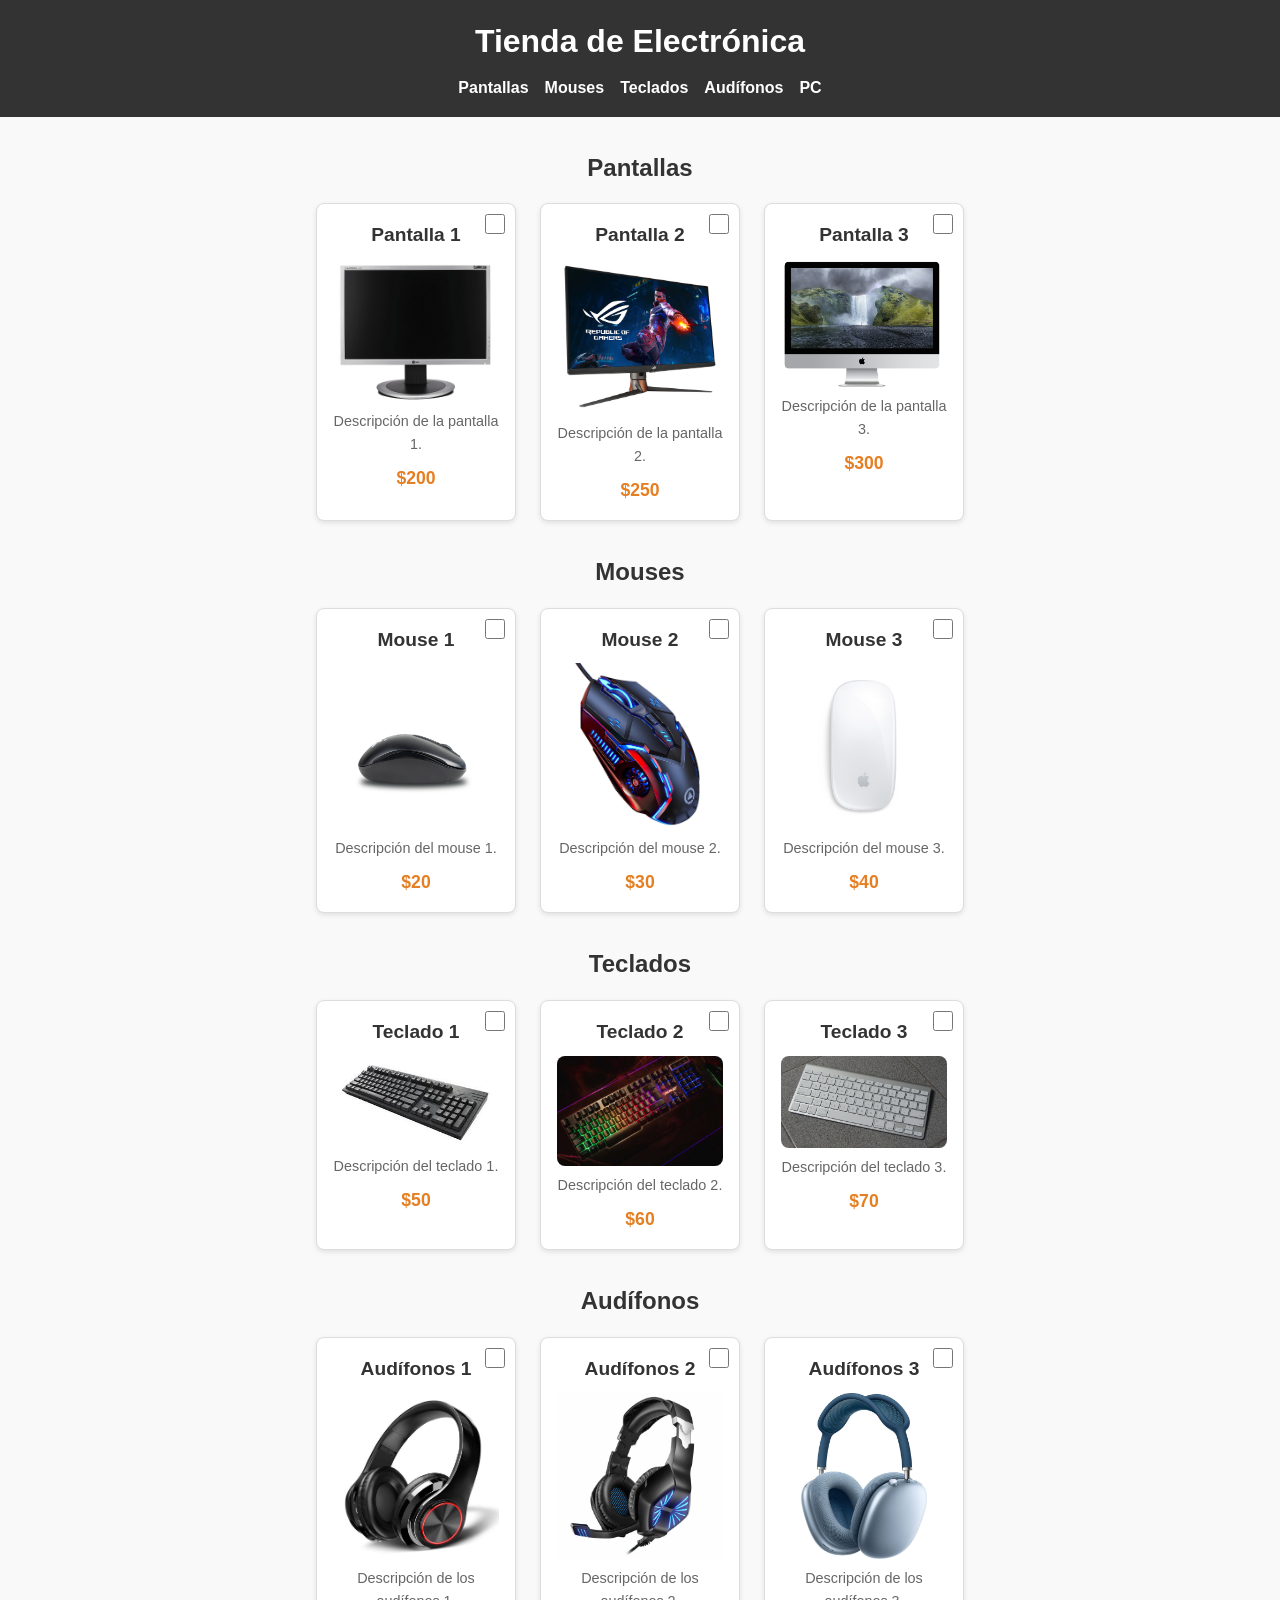
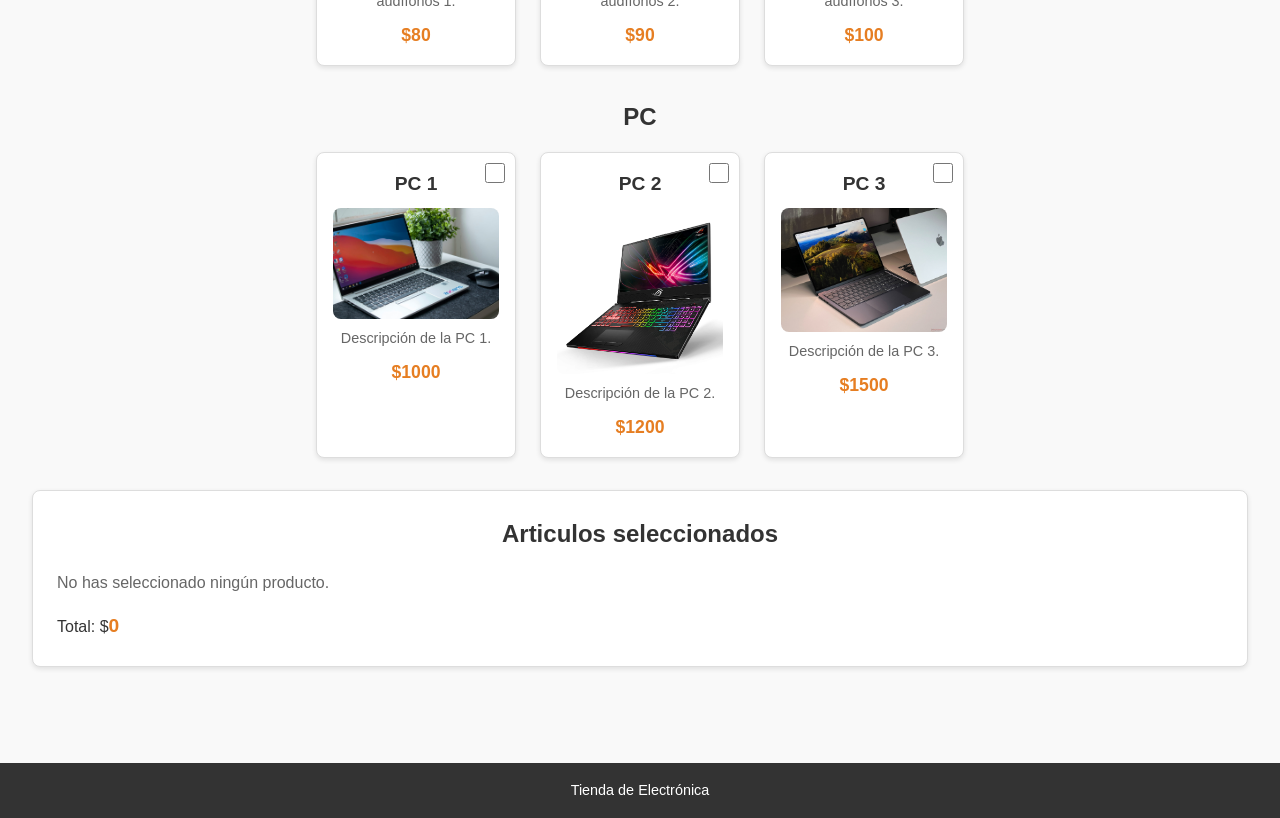
==== index.html @ 7e67e69d "first commit" ====
<!DOCTYPE html>
<html lang="es">
<head>
    <meta charset="UTF-8">
    <meta name="viewport" content="width=device-width, initial-scale=1.0">
    <title>Tienda de Electrónica</title>
    <link rel="stylesheet" href="styles.css">
</head>
<body>
    <header>
        <h1>Tienda de Electrónica</h1>
        <nav>
            <ul>
                <li><a href="#pantallas">Pantallas</a></li>
                <li><a href="#mousses">Mouses</a></li>
                <li><a href="#teclados">Teclados</a></li>
                <li><a href="#audifonos">Audífonos</a></li>
                <li><a href="#pc">PC</a></li>
            </ul>
        </nav>
    </header>

    <main>
        <!-- Sección de Pantallas -->
        <section id="pantallas">
            <h2>Pantallas</h2>
            <div class="productos">
                <div class="producto">
                    <input type="checkbox" id="pantalla1" data-nombre="Pantalla 1" data-precio="200">
                    <label for="pantalla1">
                        <h3>Pantalla 1</h3>
                        <img src="img/pantalla1.jpg" alt="Pantalla 1">
                        <p>Descripción de la pantalla 1.</p>
                        <span class="precio">$200</span>
                    </label>
                </div>
                <div class="producto">
                    <input type="checkbox" id="pantalla2" data-nombre="Pantalla 2" data-precio="250">
                    <label for="pantalla2">
                        <h3>Pantalla 2</h3>
                        <img src="img/pantalla2.jpg" alt="Pantalla 2">
                        <p>Descripción de la pantalla 2.</p>
                        <span class="precio">$250</span>
                    </label>
                </div>
                <div class="producto">
                    <input type="checkbox" id="pantalla3" data-nombre="Pantalla 3" data-precio="300">
                    <label for="pantalla3">
                        <h3>Pantalla 3</h3>
                        <img src="img/pantalla3.jpg" alt="Pantalla 3">
                        <p>Descripción de la pantalla 3.</p>
                        <span class="precio">$300</span>
                    </label>
                </div>
            </div>
        </section>

        <!-- Sección de Mouses -->
        <section id="mousses">
            <h2>Mouses</h2>
            <div class="productos">
                <div class="producto">
                    <input type="checkbox" id="mouse1" data-nombre="Mouse 1" data-precio="20">
                    <label for="mouse1">
                        <h3>Mouse 1</h3>
                        <img src="img/mouse1.jpg" alt="Mouse 1">
                        <p>Descripción del mouse 1.</p>
                        <span class="precio">$20</span>
                    </label>
                </div>
                <div class="producto">
                    <input type="checkbox" id="mouse2" data-nombre="Mouse 2" data-precio="30">
                    <label for="mouse2">
                        <h3>Mouse 2</h3>
                        <img src="img/mouse2.jpg" alt="Mouse 2">
                        <p>Descripción del mouse 2.</p>
                        <span class="precio">$30</span>
                    </label>
                </div>
                <div class="producto">
                    <input type="checkbox" id="mouse3" data-nombre="Mouse 3" data-precio="40">
                    <label for="mouse3">
                        <h3>Mouse 3</h3>
                        <img src="img/mouse3.jpg" alt="Mouse 3">
                        <p>Descripción del mouse 3.</p>
                        <span class="precio">$40</span>
                    </label>
                </div>
            </div>
        </section>

        <!-- Sección de Teclados -->
        <section id="teclados">
            <h2>Teclados</h2>
            <div class="productos">
                <div class="producto">
                    <input type="checkbox" id="teclado1" data-nombre="Teclado 1" data-precio="50">
                    <label for="teclado1">
                        <h3>Teclado 1</h3>
                        <img src="img/teclado1.jpg" alt="Teclado 1">
                        <p>Descripción del teclado 1.</p>
                        <span class="precio">$50</span>
                    </label>
                </div>
                <div class="producto">
                    <input type="checkbox" id="teclado2" data-nombre="Teclado 2" data-precio="60">
                    <label for="teclado2">
                        <h3>Teclado 2</h3>
                        <img src="img/teclado2.jpg" alt="Teclado 2">
                        <p>Descripción del teclado 2.</p>
                        <span class="precio">$60</span>
                    </label>
                </div>
                <div class="producto">
                    <input type="checkbox" id="teclado3" data-nombre="Teclado 3" data-precio="70">
                    <label for="teclado3">
                        <h3>Teclado 3</h3>
                        <img src="img/teclado3.jpg" alt="Teclado 3">
                        <p>Descripción del teclado 3.</p>
                        <span class="precio">$70</span>
                    </label>
                </div>
            </div>
        </section>

        <!-- Sección de Audífonos -->
        <section id="audifonos">
            <h2>Audífonos</h2>
            <div class="productos">
                <div class="producto">
                    <input type="checkbox" id="audifonos1" data-nombre="Audífonos 1" data-precio="80">
                    <label for="audifonos1">
                        <h3>Audífonos 1</h3>
                        <img src="img/audifonos1.jpg" alt="Audífonos 1">
                        <p>Descripción de los audífonos 1.</p>
                        <span class="precio">$80</span>
                    </label>
                </div>
                <div class="producto">
                    <input type="checkbox" id="audifonos2" data-nombre="Audífonos 2" data-precio="90">
                    <label for="audifonos2">
                        <h3>Audífonos 2</h3>
                        <img src="img/audifonos2.jpg" alt="Audífonos 2">
                        <p>Descripción de los audífonos 2.</p>
                        <span class="precio">$90</span>
                    </label>
                </div>
                <div class="producto">
                    <input type="checkbox" id="audifonos3" data-nombre="Audífonos 3" data-precio="100">
                    <label for="audifonos3">
                        <h3>Audífonos 3</h3>
                        <img src="img/audifonos3.jpg" alt="Audífonos 3">
                        <p>Descripción de los audífonos 3.</p>
                        <span class="precio">$100</span>
                    </label>
                </div>
            </div>
        </section>

        <!-- Sección de PC -->
        <section id="pc">
            <h2>PC</h2>
            <div class="productos">
                <div class="producto">
                    <input type="checkbox" id="pc1" data-nombre="PC 1" data-precio="1000">
                    <label for="pc1">
                        <h3>PC 1</h3>
                        <img src="img/pc1.jpg" alt="PC 1">
                        <p>Descripción de la PC 1.</p>
                        <span class="precio">$1000</span>
                    </label>
                </div>
                <div class="producto">
                    <input type="checkbox" id="pc2" data-nombre="PC 2" data-precio="1200">
                    <label for="pc2">
                        <h3>PC 2</h3>
                        <img src="img/pc2.jpg" alt="PC 2">
                        <p>Descripción de la PC 2.</p>
                        <span class="precio">$1200</span>
                    </label>
                </div>
                <div class="producto">
                    <input type="checkbox" id="pc3" data-nombre="PC 3" data-precio="1500">
                    <label for="pc3">
                        <h3>PC 3</h3>
                        <img src="img/pc3.jpg" alt="PC 3">
                        <p>Descripción de la PC 3.</p>
                        <span class="precio">$1500</span>
                    </label>
                </div>
            </div>
        </section>

        <!-- Sección de Resumen -->
        <section id="resumen">
            <h2>Articulos seleccionados</h2>
            <div id="lista-seleccionados">
                <p>No has seleccionado ningún producto.</p>
            </div>
            <p>Total: $<span id="total">0</span></p>
        </section>
    </main>

    <footer>
        <p>Tienda de Electrónica</p>
    </footer>

    <script src="script.js"></script>
</body>
</html>
---- styles.css ----
/* Estilos generales */
* {
    margin: 0;
    padding: 0;
    box-sizing: border-box;
}

body {
    font-family: Arial, sans-serif;
    line-height: 1.6;
    background-color: #f9f9f9;
    color: #333;
}

header {
    background-color: #333;
    color: #fff;
    padding: 1rem 0;
    text-align: center;
}

header h1 {
    margin-bottom: 0.5rem;
}

nav ul {
    list-style: none;
    display: flex;
    justify-content: center;
    gap: 1rem;
}

nav ul li a {
    color: #fff;
    text-decoration: none;
    font-weight: bold;
}

nav ul li a:hover {
    text-decoration: underline;
}

main {
    padding: 2rem;
}

section {
    margin-bottom: 2rem;
}

h2 {
    text-align: center;
    margin-bottom: 1rem;
    color: #333;
}

.productos {
    display: flex;
    flex-wrap: wrap;
    gap: 1.5rem;
    justify-content: center;
}

.producto {
    background-color: #fff;
    border: 1px solid #ddd;
    border-radius: 8px;
    padding: 1rem;
    width: 200px;
    text-align: center;
    box-shadow: 0 2px 5px rgba(0, 0, 0, 0.1);
    transition: transform 0.3s ease;
    position: relative; /* Para posicionar la casilla de verificación */
}

.producto:hover {
    transform: scale(1.05);
}

.producto input[type="checkbox"] {
    position: absolute;
    top: 10px;
    right: 10px;
    width: 20px;
    height: 20px;
    cursor: pointer;
}

.producto label {
    cursor: pointer;
    display: block;
}

.producto h3 {
    font-size: 1.2rem;
    margin-bottom: 0.5rem;
    color: #333;
}

.producto p {
    font-size: 0.9rem;
    color: #666;
    margin-bottom: 0.5rem;
}

.precio {
    font-size: 1.1rem;
    font-weight: bold;
    color: #e67e22;
}

/* Estilo para las imágenes dentro de los productos */
.producto img {
    max-width: 100%; /* La imagen no será más ancha que su contenedor */
    height: auto; /* Mantener la proporción de aspecto */
    border-radius: 8px; /* Bordes redondeados para las imágenes */
    margin-bottom: 0.5rem; /* Espacio entre la imagen y el texto */
    display: block; /* Eliminar espacio extra debajo de la imagen */
    margin-left: auto; /* Centrar horizontalmente */
    margin-right: auto; /* Centrar horizontalmente */
}

/* Sección de Resumen */
#resumen {
    background-color: #fff;
    border: 1px solid #ddd;
    border-radius: 8px;
    padding: 1.5rem;
    box-shadow: 0 2px 5px rgba(0, 0, 0, 0.1);
    margin-top: 2rem;
}

#resumen h2 {
    margin-bottom: 1rem;
    color: #333;
}

#lista-seleccionados {
    margin-bottom: 1rem;
}

#lista-seleccionados p {
    font-size: 1rem;
    color: #666;
}

#total {
    font-size: 1.2rem;
    font-weight: bold;
    color: #e67e22;
}

footer {
    background-color: #333;
    color: #fff;
    text-align: center;
    padding: 1rem 0;
    margin-top: 2rem;
}

footer p {
    font-size: 0.9rem;
}
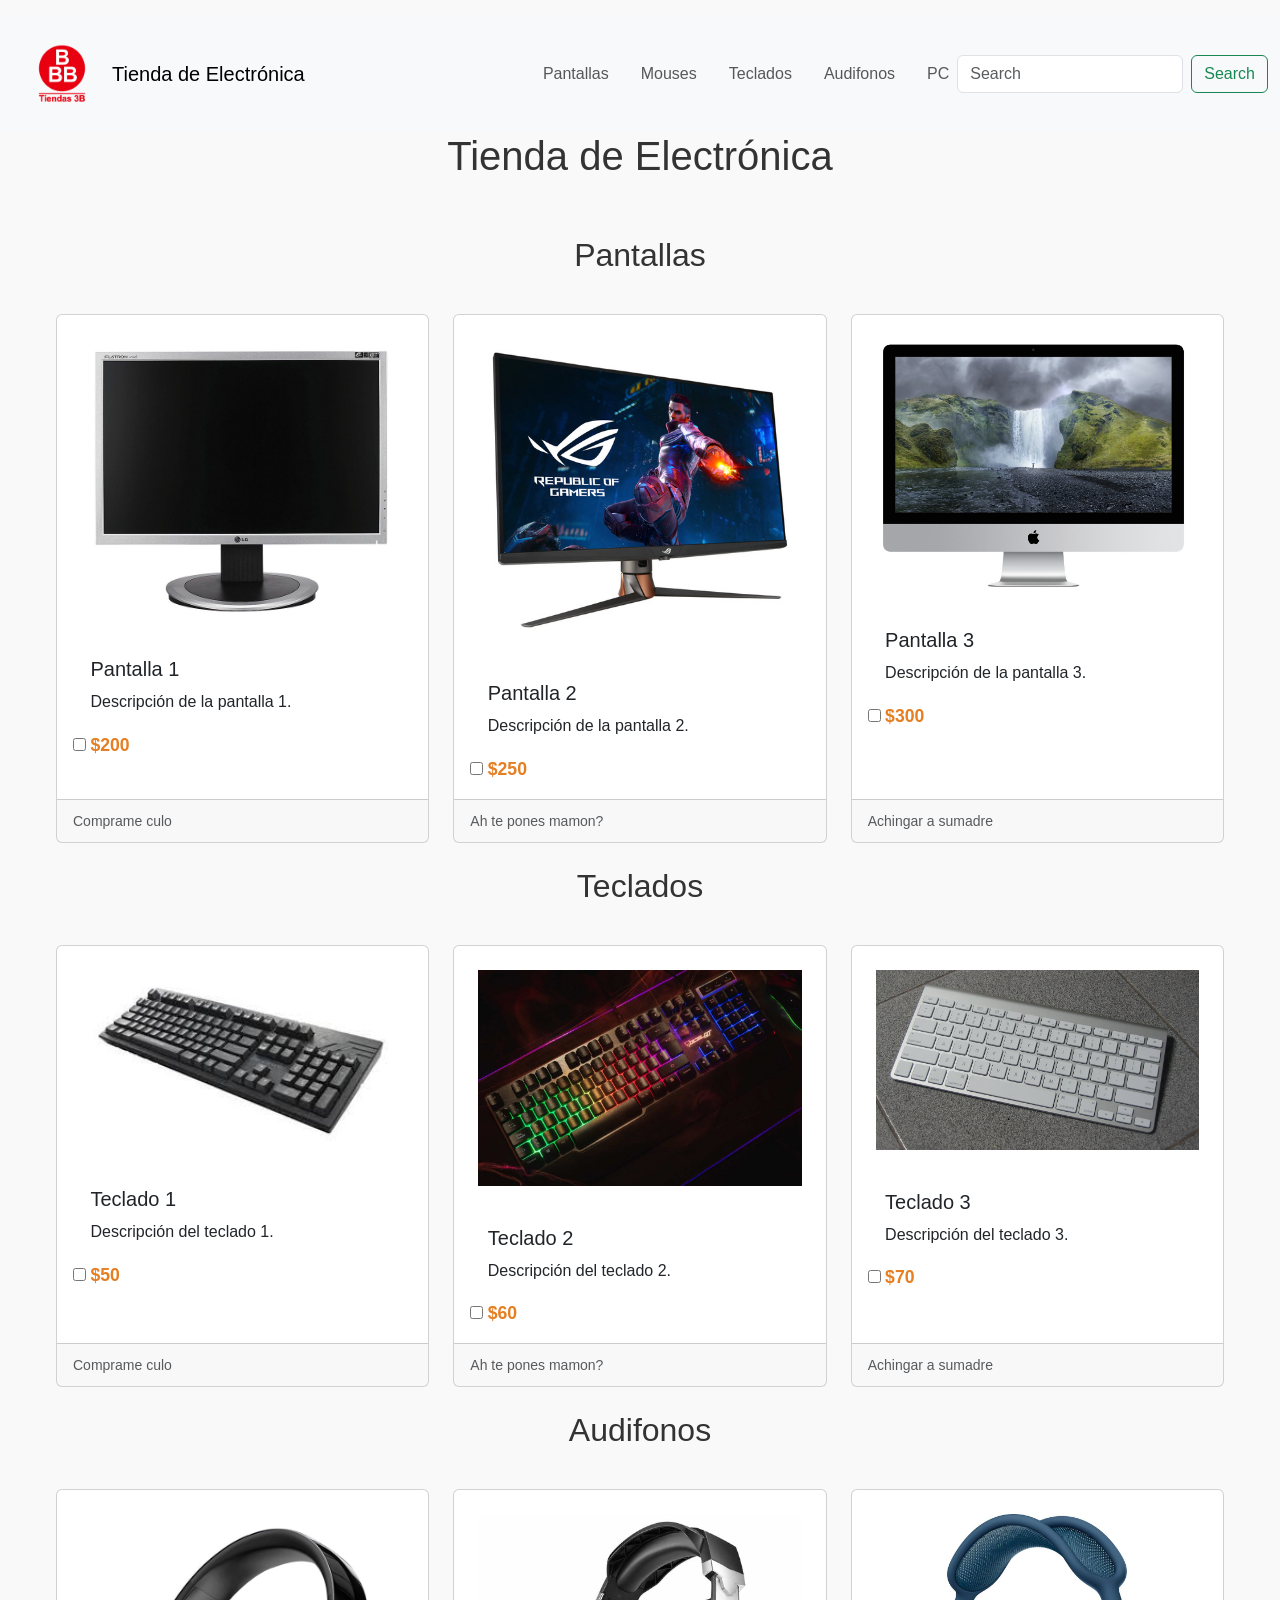
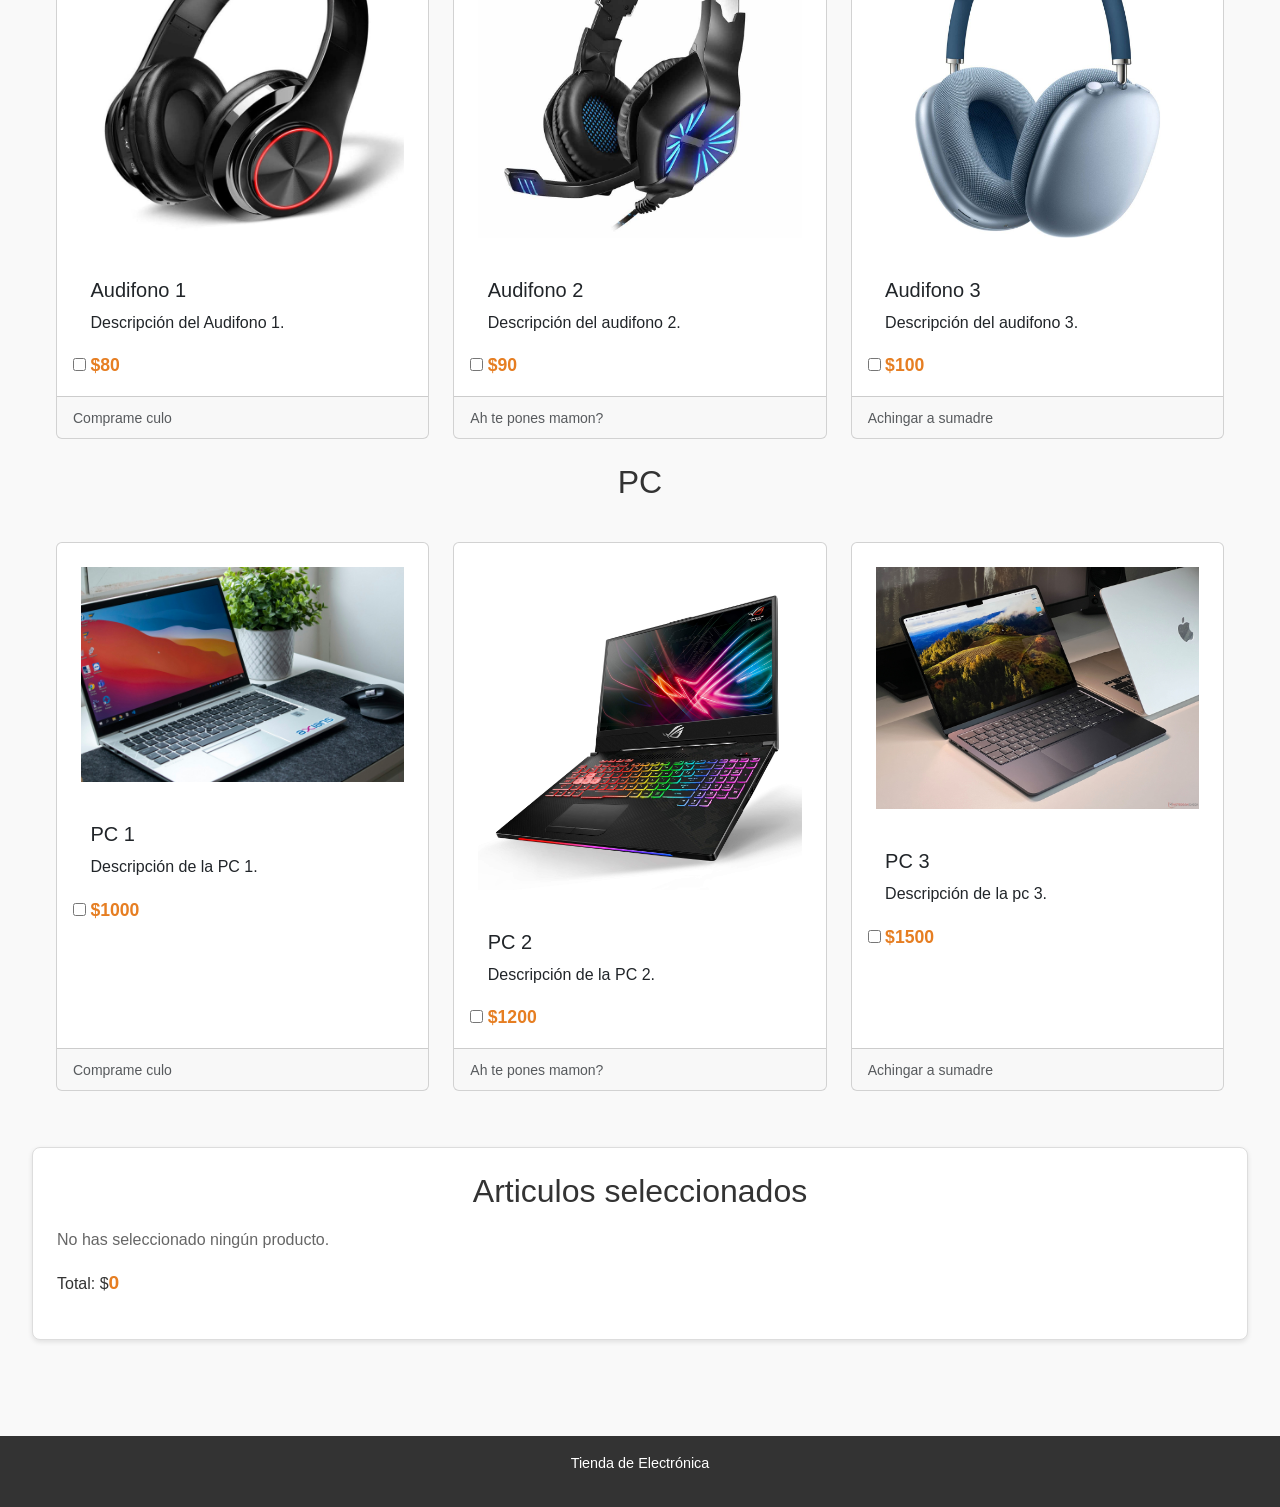
==== commit bd732bc1: "Pagina con bootstrap" ====
--- a/index.html
+++ b/index.html
@@ -1,197 +1,266 @@
 <!DOCTYPE html>
 <html lang="es">
+
 <head>
     <meta charset="UTF-8">
     <meta name="viewport" content="width=device-width, initial-scale=1.0">
     <title>Tienda de Electrónica</title>
+    <link href="https://cdn.jsdelivr.net/npm/bootstrap@5.3.3/dist/css/bootstrap.min.css" rel="stylesheet"
+        integrity="sha384-QWTKZyjpPEjISv5WaRU9OFeRpok6YctnYmDr5pNlyT2bRjXh0JMhjY6hW+ALEwIH" crossorigin="anonymous">
     <link rel="stylesheet" href="styles.css">
+    <link rel="icon" href="img/store.png" type="image/png">
 </head>
+
 <body>
     <header>
-        <h1>Tienda de Electrónica</h1>
-        <nav>
-            <ul>
-                <li><a href="#pantallas">Pantallas</a></li>
-                <li><a href="#mousses">Mouses</a></li>
-                <li><a href="#teclados">Teclados</a></li>
-                <li><a href="#audifonos">Audífonos</a></li>
-                <li><a href="#pc">PC</a></li>
-            </ul>
-        </nav>
+        <div class="row">
+            <div class="col-md-12">
+                <nav class="navbar navbar-expand-lg bg-body-tertiary">
+                    <div class="container-fluid">
+                    <img src="img/logo.png" alt="logo" width="100px" height="100px">
+                      <a class="navbar-brand" href="index.html">Tienda de Electrónica</a>
+                      <button class="navbar-toggler" type="button" data-bs-toggle="collapse" data-bs-target="#navbarSupportedContent" aria-controls="navbarSupportedContent" aria-expanded="false" aria-label="Toggle navigation">
+                        <span class="navbar-toggler-icon"></span>
+                      </button>
+                      <div class="collapse navbar-collapse" id="navbarSupportedContent">
+                        <ul class="navbar-nav ms-auto">
+                            <li class="nav-item">
+                                <a class="nav-link" href="pantallas.html">Pantallas</a>
+                            </li>
+                            <li class="nav-item">
+                                <a class="nav-link" href="mouses.html">Mouses</a>
+                            </li>
+                            <li class="nav-item">
+                                <a class="nav-link" href="teclados.html">Teclados</a>
+                            </li>
+                            <li class="nav-item">
+                                <a class="nav-link" href="audifonos.html">Audifonos</a>
+                            </li>
+                            <li class="nav-item">
+                                <a class="nav-link" href="pc.html">PC</a>
+                            </li>
+                        </ul>
+                        <form class="d-flex" role="search">
+                          <input class="form-control me-2" type="search" placeholder="Search" aria-label="Search">
+                          <button class="btn btn-outline-success" type="submit">Search</button>
+                        </form>
+                      </div>
+                    </div>
+                  </nav>
+                <h1>Tienda de Electrónica</h1>
+            </div>
+        </div>
     </header>
-
     <main>
-        <!-- Sección de Pantallas -->
-        <section id="pantallas">
-            <h2>Pantallas</h2>
-            <div class="productos">
-                <div class="producto">
-                    <input type="checkbox" id="pantalla1" data-nombre="Pantalla 1" data-precio="200">
-                    <label for="pantalla1">
-                        <h3>Pantalla 1</h3>
-                        <img src="img/pantalla1.jpg" alt="Pantalla 1">
-                        <p>Descripción de la pantalla 1.</p>
-                        <span class="precio">$200</span>
-                    </label>
-                </div>
-                <div class="producto">
-                    <input type="checkbox" id="pantalla2" data-nombre="Pantalla 2" data-precio="250">
-                    <label for="pantalla2">
-                        <h3>Pantalla 2</h3>
-                        <img src="img/pantalla2.jpg" alt="Pantalla 2">
-                        <p>Descripción de la pantalla 2.</p>
-                        <span class="precio">$250</span>
-                    </label>
-                </div>
-                <div class="producto">
-                    <input type="checkbox" id="pantalla3" data-nombre="Pantalla 3" data-precio="300">
-                    <label for="pantalla3">
-                        <h3>Pantalla 3</h3>
-                        <img src="img/pantalla3.jpg" alt="Pantalla 3">
-                        <p>Descripción de la pantalla 3.</p>
-                        <span class="precio">$300</span>
-                    </label>
-                </div>
-            </div>
-        </section>
-
-        <!-- Sección de Mouses -->
-        <section id="mousses">
-            <h2>Mouses</h2>
-            <div class="productos">
-                <div class="producto">
-                    <input type="checkbox" id="mouse1" data-nombre="Mouse 1" data-precio="20">
-                    <label for="mouse1">
-                        <h3>Mouse 1</h3>
-                        <img src="img/mouse1.jpg" alt="Mouse 1">
-                        <p>Descripción del mouse 1.</p>
-                        <span class="precio">$20</span>
-                    </label>
-                </div>
-                <div class="producto">
-                    <input type="checkbox" id="mouse2" data-nombre="Mouse 2" data-precio="30">
-                    <label for="mouse2">
-                        <h3>Mouse 2</h3>
-                        <img src="img/mouse2.jpg" alt="Mouse 2">
-                        <p>Descripción del mouse 2.</p>
-                        <span class="precio">$30</span>
-                    </label>
-                </div>
-                <div class="producto">
-                    <input type="checkbox" id="mouse3" data-nombre="Mouse 3" data-precio="40">
-                    <label for="mouse3">
-                        <h3>Mouse 3</h3>
-                        <img src="img/mouse3.jpg" alt="Mouse 3">
-                        <p>Descripción del mouse 3.</p>
-                        <span class="precio">$40</span>
-                    </label>
-                </div>
-            </div>
-        </section>
-
-        <!-- Sección de Teclados -->
-        <section id="teclados">
-            <h2>Teclados</h2>
-            <div class="productos">
-                <div class="producto">
+        <!-- Sección de pantallas -->
+        <h2>Pantallas</h2>
+        <div class="row row-cols-1 row-cols-md-3 g-4 p-4">
+            <div class="col">
+                <div class="card h-100">
+                    <img src="img/pantalla1.jpg" class="card-img-top p-4" alt="...">
+                    <div class="card-body">
+                        <input type="checkbox" id="pantalla1" data-nombre="Pantalla 1" data-precio="200">
+                        <label for="pantalla1">
+                            <h5 class="card-title">Pantalla 1</h5>
+                            <p class="card-text">Descripción de la pantalla 1.</p>
+                            <span class="precio">$200</span>
+                        </label>
+                    </div>
+                    <div class="card-footer">
+                        <small class="text-body-secondary">Comprame culo</small>
+                    </div>
+                </div>
+            </div>
+            <div class="col">
+                <div class="card h-100">
+                    <img src="img/pantalla2.jpg" class="card-img-top p-4" alt="...">
+                    <div class="card-body">
+                        <input type="checkbox" id="pantalla2" data-nombre="Pantalla 2" data-precio="250"> 
+                        <label for="pantalla2">
+                            <h5 class="card-title">Pantalla 2</h5>
+                            <p class="card-text">Descripción de la pantalla 2.</p>
+                            <span class="precio">$250</span>
+                        </label>
+                    </div>
+                    <div class="card-footer">
+                        <small class="text-body-secondary">Ah te pones mamon?</small>
+                    </div>
+                </div>
+            </div>
+            <div class="col">
+                <div class="card h-100">
+                    <img src="img/pantalla3.jpg" class="card-img-top p-4" alt="...">
+                    <div class="card-body">
+                        <input type="checkbox" id="pantalla3" data-nombre="Pantalla 3" data-precio="300">
+                        <label for="pantalla3">
+                            <h5 class="card-title">Pantalla 3</h5>
+                            <p class="card-text">Descripción de la pantalla 3.</p>
+                            <span class="precio">$300</span>
+                        </label>
+                    </div>
+                    <div class="card-footer">
+                        <small class="text-body-secondary">Achingar a sumadre</small>
+                    </div>
+                </div>
+            </div>
+        </div>
+
+        <!-- Sección de teclados -->
+        <h2>Teclados</h2>
+        <div class="row row-cols-1 row-cols-md-3 g-4 p-4">
+            <div class="col">
+              <div class="card h-100">
+                <img src="img/teclado1.jpg" class="card-img-top p-4" alt="...">
+                <div class="card-body">
                     <input type="checkbox" id="teclado1" data-nombre="Teclado 1" data-precio="50">
                     <label for="teclado1">
-                        <h3>Teclado 1</h3>
-                        <img src="img/teclado1.jpg" alt="Teclado 1">
-                        <p>Descripción del teclado 1.</p>
+                        <h5 class="card-title">Teclado 1</h5>
+                        <p class="card-text">Descripción del teclado 1.</p>
                         <span class="precio">$50</span>
                     </label>
                 </div>
-                <div class="producto">
-                    <input type="checkbox" id="teclado2" data-nombre="Teclado 2" data-precio="60">
-                    <label for="teclado2">
-                        <h3>Teclado 2</h3>
-                        <img src="img/teclado2.jpg" alt="Teclado 2">
-                        <p>Descripción del teclado 2.</p>
-                        <span class="precio">$60</span>
-                    </label>
-                </div>
-                <div class="producto">
-                    <input type="checkbox" id="teclado3" data-nombre="Teclado 3" data-precio="70">
-                    <label for="teclado3">
-                        <h3>Teclado 3</h3>
-                        <img src="img/teclado3.jpg" alt="Teclado 3">
-                        <p>Descripción del teclado 3.</p>
-                        <span class="precio">$70</span>
-                    </label>
-                </div>
-            </div>
-        </section>
-
-        <!-- Sección de Audífonos -->
-        <section id="audifonos">
-            <h2>Audífonos</h2>
-            <div class="productos">
-                <div class="producto">
-                    <input type="checkbox" id="audifonos1" data-nombre="Audífonos 1" data-precio="80">
-                    <label for="audifonos1">
-                        <h3>Audífonos 1</h3>
-                        <img src="img/audifonos1.jpg" alt="Audífonos 1">
-                        <p>Descripción de los audífonos 1.</p>
+                <div class="card-footer">
+                  <small class="text-body-secondary">Comprame culo</small>
+                </div>
+              </div>
+            </div>
+            <div class="col">
+                <div class="card h-100">
+                  <img src="img/teclado2.jpg" class="card-img-top p-4" alt="...">
+                  <div class="card-body">
+                      <input type="checkbox" id="teclado2" data-nombre="Teclado 2" data-precio="60">
+                      <label for="teclado2">
+                          <h5 class="card-title">Teclado 2</h5>
+                          <p class="card-text">Descripción del teclado 2.</p>
+                          <span class="precio">$60</span>
+                      </label>
+                  </div>
+                  <div class="card-footer">
+                    <small class="text-body-secondary">Ah te pones mamon?</small>
+                  </div>
+                </div>
+              </div>
+              <div class="col">
+                <div class="card h-100">
+                  <img src="img/teclado3.jpg" class="card-img-top p-4" alt="...">
+                  <div class="card-body">
+                      <input type="checkbox" id="teclado3" data-nombre="Teclado 3" data-precio="70">
+                      <label for="teclado3">
+                          <h5 class="card-title">Teclado 3</h5>
+                          <p class="card-text">Descripción del teclado 3.</p>
+                          <span class="precio">$70</span>
+                      </label>
+                  </div>
+                  <div class="card-footer">
+                    <small class="text-body-secondary">Achingar a sumadre</small>
+                  </div>
+                </div>
+              </div>
+        </div>
+
+        <h2>Audifonos</h2>
+        <div class="row row-cols-1 row-cols-md-3 g-4 p-4">
+            <div class="col">
+              <div class="card h-100">
+                <img src="img/audifonos1.jpg" class="card-img-top p-4" alt="...">
+                <div class="card-body">
+                    <input type="checkbox" id="audifonos1" data-nombre="Audifono 1" data-precio="80">
+                    <label for="audifono1">
+                        <h5 class="card-title">Audifono 1</h5>
+                        <p class="card-text">Descripción del Audifono 1.</p>
                         <span class="precio">$80</span>
                     </label>
                 </div>
-                <div class="producto">
-                    <input type="checkbox" id="audifonos2" data-nombre="Audífonos 2" data-precio="90">
-                    <label for="audifonos2">
-                        <h3>Audífonos 2</h3>
-                        <img src="img/audifonos2.jpg" alt="Audífonos 2">
-                        <p>Descripción de los audífonos 2.</p>
-                        <span class="precio">$90</span>
-                    </label>
-                </div>
-                <div class="producto">
-                    <input type="checkbox" id="audifonos3" data-nombre="Audífonos 3" data-precio="100">
-                    <label for="audifonos3">
-                        <h3>Audífonos 3</h3>
-                        <img src="img/audifonos3.jpg" alt="Audífonos 3">
-                        <p>Descripción de los audífonos 3.</p>
-                        <span class="precio">$100</span>
-                    </label>
-                </div>
-            </div>
-        </section>
-
-        <!-- Sección de PC -->
-        <section id="pc">
-            <h2>PC</h2>
-            <div class="productos">
-                <div class="producto">
+                <div class="card-footer">
+                  <small class="text-body-secondary">Comprame culo</small>
+                </div>
+              </div>
+            </div>
+            <div class="col">
+                <div class="card h-100">
+                    <img src="img/audifonos2.jpg" class="card-img-top p-4" alt="...">
+                    <div class="card-body">
+                        <input type="checkbox" id="audifonos2" data-nombre="Audifono 2" data-precio="90">
+                        <label for="audifono2">
+                          <h5 class="card-title">Audifono 2</h5>
+                          <p class="card-text">Descripción del audifono 2.</p>
+                          <span class="precio">$90</span>
+                        </label>
+                    </div>
+                    <div class="card-footer">
+                        <small class="text-body-secondary">Ah te pones mamon?</small>
+                    </div>
+                </div>
+            </div>
+            <div class="col">
+                <div class="card h-100">
+                    <img src="img/audifonos3.jpg" class="card-img-top p-4" alt="...">
+                    <div class="card-body">
+                        <input type="checkbox" id="audifonos3" data-nombre="Audifono 3" data-precio="100">
+                        <label for="audifono3">
+                            <h5 class="card-title">Audifono 3</h5>
+                            <p class="card-text">Descripción del audifono 3.</p>
+                            <span class="precio">$100</span>
+                        </label>
+                    </div>
+                    <div class="card-footer">
+                        <small class="text-body-secondary">Achingar a sumadre</small>
+                    </div>
+                </div>
+            </div>
+        </div>
+
+        <h2>PC</h2>
+        <div class="row row-cols-1 row-cols-md-3 g-4 p-4">
+            <div class="col">
+              <div class="card h-100">
+                <img src="img/pc1.jpg" class="card-img-top p-4" alt="...">
+                <div class="card-body">
                     <input type="checkbox" id="pc1" data-nombre="PC 1" data-precio="1000">
                     <label for="pc1">
-                        <h3>PC 1</h3>
-                        <img src="img/pc1.jpg" alt="PC 1">
-                        <p>Descripción de la PC 1.</p>
+                        <h5 class="card-title">PC 1</h5>
+                        <p class="card-text">Descripción de la PC 1.</p>
                         <span class="precio">$1000</span>
                     </label>
                 </div>
-                <div class="producto">
-                    <input type="checkbox" id="pc2" data-nombre="PC 2" data-precio="1200">
-                    <label for="pc2">
-                        <h3>PC 2</h3>
-                        <img src="img/pc2.jpg" alt="PC 2">
-                        <p>Descripción de la PC 2.</p>
-                        <span class="precio">$1200</span>
-                    </label>
-                </div>
-                <div class="producto">
-                    <input type="checkbox" id="pc3" data-nombre="PC 3" data-precio="1500">
-                    <label for="pc3">
-                        <h3>PC 3</h3>
-                        <img src="img/pc3.jpg" alt="PC 3">
-                        <p>Descripción de la PC 3.</p>
-                        <span class="precio">$1500</span>
-                    </label>
-                </div>
-            </div>
-        </section>
-
-        <!-- Sección de Resumen -->
+                <div class="card-footer">
+                  <small class="text-body-secondary">Comprame culo</small>
+                </div>
+              </div>
+            </div>
+            <div class="col">
+                <div class="card h-100">
+                    <img src="img/pc2.jpg" class="card-img-top p-4" alt="...">
+                    <div class="card-body">
+                        <input type="checkbox" id="pc2" data-nombre="PC 2" data-precio="1200">
+                        <label for="pc2">
+                          <h5 class="card-title">PC 2</h5>
+                          <p class="card-text">Descripción de la PC 2.</p>
+                          <span class="precio">$1200</span>
+                        </label>
+                    </div>
+                    <div class="card-footer">
+                        <small class="text-body-secondary">Ah te pones mamon?</small>
+                    </div>
+                </div>
+            </div>
+            <div class="col">
+                <div class="card h-100">
+                    <img src="img/pc3.jpg" class="card-img-top p-4" alt="...">
+                    <div class="card-body">
+                        <input type="checkbox" id="pc3" data-nombre="pc 3" data-precio="1500">
+                        <label for="pc3">
+                            <h5 class="card-title">PC 3</h5>
+                            <p class="card-text">Descripción de la pc 3.</p>
+                            <span class="precio">$1500</span>
+                        </label>
+                    </div>
+                    <div class="card-footer">
+                        <small class="text-body-secondary">Achingar a sumadre</small>
+                    </div>
+                </div>
+            </div>
+        </div>
         <section id="resumen">
             <h2>Articulos seleccionados</h2>
             <div id="lista-seleccionados">
@@ -206,5 +275,9 @@
     </footer>
 
     <script src="script.js"></script>
+    <script src="https://cdn.jsdelivr.net/npm/bootstrap@5.3.3/dist/js/bootstrap.bundle.min.js"
+        integrity="sha384-YvpcrYf0tY3lHB60NNkmXc5s9fDVZLESaAA55NDzOxhy9GkcIdslK1eN7N6jIeHz"
+        crossorigin="anonymous"></script>
 </body>
+
 </html>
--- a/styles.css
+++ b/styles.css
@@ -13,8 +13,8 @@
 }
 
 header {
-    background-color: #333;
-    color: #fff;
+  /*   background-color: #333;
+    color: #fff; */
     padding: 1rem 0;
     text-align: center;
 }
@@ -31,7 +31,7 @@
 }
 
 nav ul li a {
-    color: #fff;
+/*     color: #fff; */
     text-decoration: none;
     font-weight: bold;
 }
@@ -69,12 +69,12 @@
     width: 200px;
     text-align: center;
     box-shadow: 0 2px 5px rgba(0, 0, 0, 0.1);
-    transition: transform 0.3s ease;
+    transition: transform 0.4s ease;
     position: relative; /* Para posicionar la casilla de verificación */
 }
 
 .producto:hover {
-    transform: scale(1.05);
+    transform: scale(1.1);
 }
 
 .producto input[type="checkbox"] {
